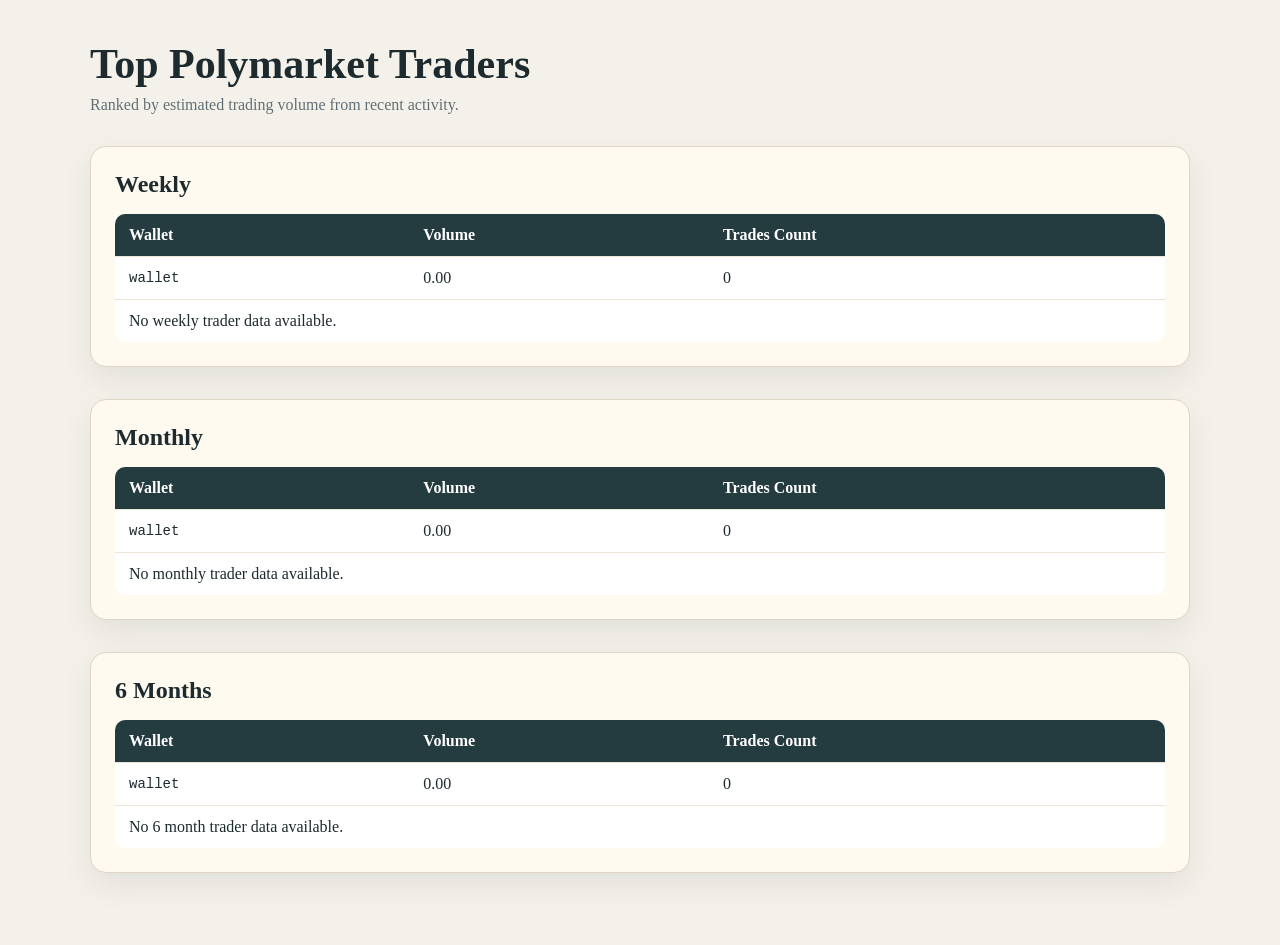
==== src/main/resources/templates/traders.html @ 336e9860 "replace cli tracker with spring boot market monitor" ====
<!DOCTYPE html>
<html lang="en" xmlns:th="http://www.thymeleaf.org">
<head>
    <meta charset="UTF-8">
    <meta name="viewport" content="width=device-width, initial-scale=1.0">
    <title>Top Polymarket Traders</title>
    <style>
        body {
            margin: 0;
            background: #f4f1ea;
            color: #1d2a2e;
            font-family: Georgia, "Times New Roman", serif;
        }

        main {
            max-width: 1100px;
            margin: 0 auto;
            padding: 40px 20px;
        }

        h1 {
            margin: 0 0 8px;
            font-size: 42px;
        }

        .subtitle {
            margin: 0 0 32px;
            color: #617075;
        }

        section {
            margin-bottom: 32px;
            padding: 24px;
            background: #fffaf0;
            border: 1px solid #ded5c5;
            border-radius: 16px;
            box-shadow: 0 12px 30px rgba(29, 42, 46, 0.08);
        }

        h2 {
            margin: 0 0 16px;
            font-size: 24px;
        }

        table {
            width: 100%;
            border-collapse: collapse;
            background: white;
            border-radius: 10px;
            overflow: hidden;
        }

        th, td {
            padding: 12px 14px;
            border-bottom: 1px solid #ece5d8;
            text-align: left;
        }

        th {
            background: #243b3f;
            color: white;
            font-weight: 600;
        }

        td.wallet {
            font-family: "Courier New", monospace;
            font-size: 14px;
            word-break: break-all;
        }

        tr:last-child td {
            border-bottom: none;
        }

        @media (max-width: 700px) {
            main {
                padding: 24px 12px;
            }

            h1 {
                font-size: 32px;
            }

            th, td {
                padding: 10px 8px;
                font-size: 14px;
            }
        }
    </style>
</head>
<body>
<main>
    <h1>Top Polymarket Traders</h1>
    <p class="subtitle">Ranked by estimated trading volume from recent activity.</p>

    <section>
        <h2>Weekly</h2>
        <table>
            <thead>
            <tr>
                <th>Wallet</th>
                <th>Volume</th>
                <th>Trades Count</th>
            </tr>
            </thead>
            <tbody>
            <tr th:each="trader : ${weeklyTraders}">
                <td class="wallet" th:text="${trader.wallet}">wallet</td>
                <td th:text="${#numbers.formatDecimal(trader.totalVolume, 1, 2)}">0.00</td>
                <td th:text="${trader.tradesCount}">0</td>
            </tr>
            <tr th:if="${#lists.isEmpty(weeklyTraders)}">
                <td colspan="3">No weekly trader data available.</td>
            </tr>
            </tbody>
        </table>
    </section>

    <section>
        <h2>Monthly</h2>
        <table>
            <thead>
            <tr>
                <th>Wallet</th>
                <th>Volume</th>
                <th>Trades Count</th>
            </tr>
            </thead>
            <tbody>
            <tr th:each="trader : ${monthlyTraders}">
                <td class="wallet" th:text="${trader.wallet}">wallet</td>
                <td th:text="${#numbers.formatDecimal(trader.totalVolume, 1, 2)}">0.00</td>
                <td th:text="${trader.tradesCount}">0</td>
            </tr>
            <tr th:if="${#lists.isEmpty(monthlyTraders)}">
                <td colspan="3">No monthly trader data available.</td>
            </tr>
            </tbody>
        </table>
    </section>

    <section>
        <h2>6 Months</h2>
        <table>
            <thead>
            <tr>
                <th>Wallet</th>
                <th>Volume</th>
                <th>Trades Count</th>
            </tr>
            </thead>
            <tbody>
            <tr th:each="trader : ${halfYearTraders}">
                <td class="wallet" th:text="${trader.wallet}">wallet</td>
                <td th:text="${#numbers.formatDecimal(trader.totalVolume, 1, 2)}">0.00</td>
                <td th:text="${trader.tradesCount}">0</td>
            </tr>
            <tr th:if="${#lists.isEmpty(halfYearTraders)}">
                <td colspan="3">No 6 month trader data available.</td>
            </tr>
            </tbody>
        </table>
    </section>
</main>
</body>
</html>
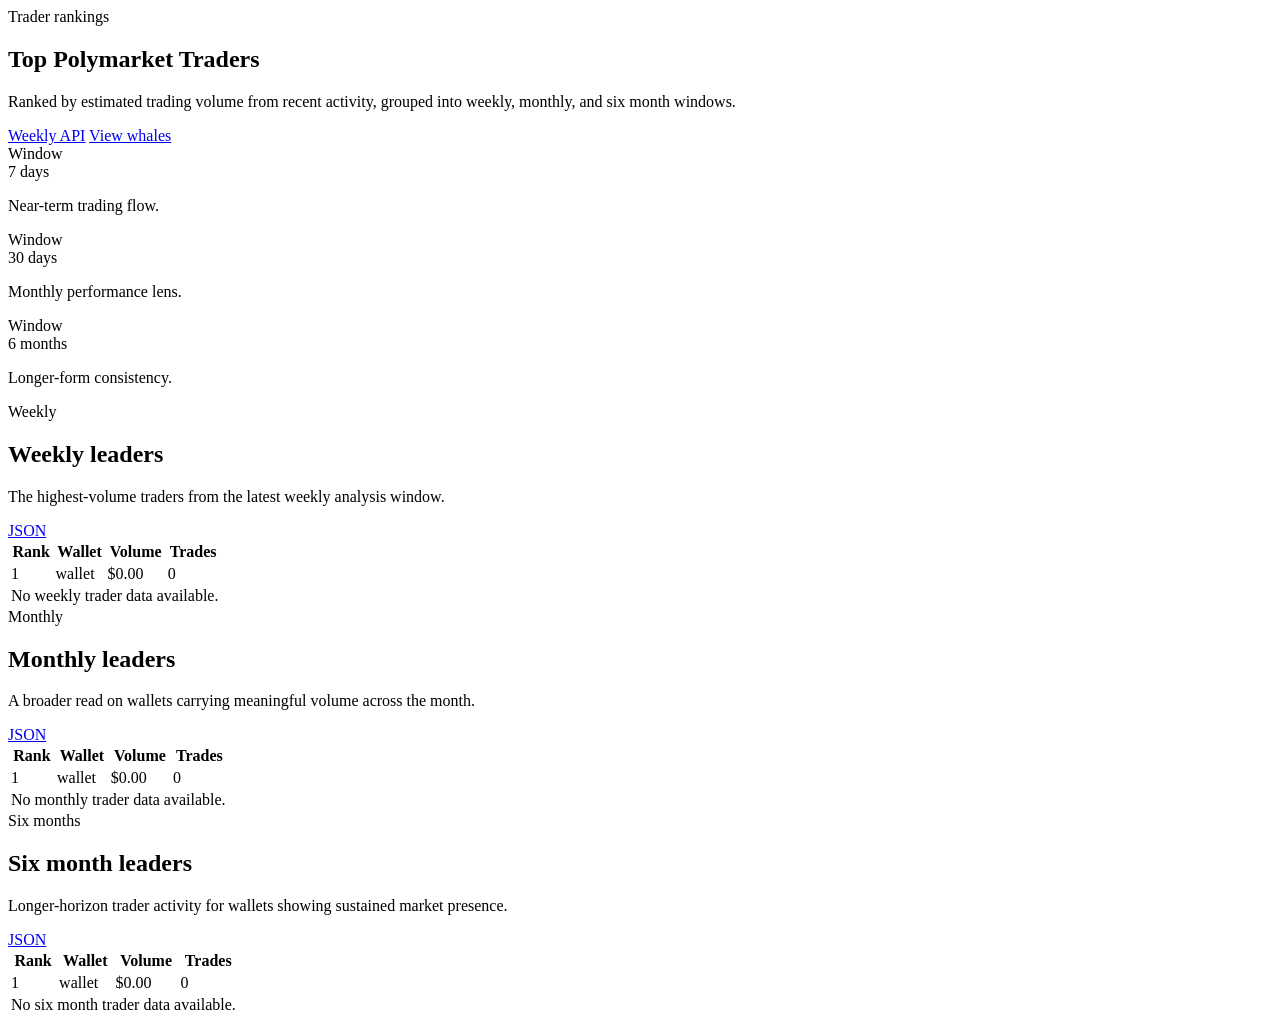
==== commit 75d6d18f: "add UI" ====
--- a/src/main/resources/templates/traders.html
+++ b/src/main/resources/templates/traders.html
@@ -4,163 +4,149 @@
     <meta charset="UTF-8">
     <meta name="viewport" content="width=device-width, initial-scale=1.0">
     <title>Top Polymarket Traders</title>
-    <style>
-        body {
-            margin: 0;
-            background: #f4f1ea;
-            color: #1d2a2e;
-            font-family: Georgia, "Times New Roman", serif;
-        }
-
-        main {
-            max-width: 1100px;
-            margin: 0 auto;
-            padding: 40px 20px;
-        }
-
-        h1 {
-            margin: 0 0 8px;
-            font-size: 42px;
-        }
-
-        .subtitle {
-            margin: 0 0 32px;
-            color: #617075;
-        }
-
-        section {
-            margin-bottom: 32px;
-            padding: 24px;
-            background: #fffaf0;
-            border: 1px solid #ded5c5;
-            border-radius: 16px;
-            box-shadow: 0 12px 30px rgba(29, 42, 46, 0.08);
-        }
-
-        h2 {
-            margin: 0 0 16px;
-            font-size: 24px;
-        }
-
-        table {
-            width: 100%;
-            border-collapse: collapse;
-            background: white;
-            border-radius: 10px;
-            overflow: hidden;
-        }
-
-        th, td {
-            padding: 12px 14px;
-            border-bottom: 1px solid #ece5d8;
-            text-align: left;
-        }
-
-        th {
-            background: #243b3f;
-            color: white;
-            font-weight: 600;
-        }
-
-        td.wallet {
-            font-family: "Courier New", monospace;
-            font-size: 14px;
-            word-break: break-all;
-        }
-
-        tr:last-child td {
-            border-bottom: none;
-        }
-
-        @media (max-width: 700px) {
-            main {
-                padding: 24px 12px;
-            }
-
-            h1 {
-                font-size: 32px;
-            }
-
-            th, td {
-                padding: 10px 8px;
-                font-size: 14px;
-            }
-        }
-    </style>
+    <link rel="stylesheet" th:href="@{/css/market-ui.css}" href="/css/market-ui.css">
 </head>
 <body>
-<main>
-    <h1>Top Polymarket Traders</h1>
-    <p class="subtitle">Ranked by estimated trading volume from recent activity.</p>
+<div class="page-shell">
+    <header th:replace="~{fragments/layout :: siteNav('traders')}"></header>
 
-    <section>
-        <h2>Weekly</h2>
-        <table>
-            <thead>
-            <tr>
-                <th>Wallet</th>
-                <th>Volume</th>
-                <th>Trades Count</th>
-            </tr>
-            </thead>
-            <tbody>
-            <tr th:each="trader : ${weeklyTraders}">
-                <td class="wallet" th:text="${trader.wallet}">wallet</td>
-                <td th:text="${#numbers.formatDecimal(trader.totalVolume, 1, 2)}">0.00</td>
-                <td th:text="${trader.tradesCount}">0</td>
-            </tr>
-            <tr th:if="${#lists.isEmpty(weeklyTraders)}">
-                <td colspan="3">No weekly trader data available.</td>
-            </tr>
-            </tbody>
-        </table>
-    </section>
+    <main>
+        <section class="hero-band hero-band--compact">
+            <div class="container">
+                <span class="badge-pill">Trader rankings</span>
+                <h1 class="page-title">Top Polymarket Traders</h1>
+                <p class="page-intro">Ranked by estimated trading volume from recent activity, grouped into weekly, monthly, and six month windows.</p>
+                <div class="button-row page-actions">
+                    <a class="button-primary" th:href="@{/traders/top/weekly}" href="/traders/top/weekly">Weekly API</a>
+                    <a class="button-outline" th:href="@{/whales/view}" href="/whales/view">View whales</a>
+                </div>
 
-    <section>
-        <h2>Monthly</h2>
-        <table>
-            <thead>
-            <tr>
-                <th>Wallet</th>
-                <th>Volume</th>
-                <th>Trades Count</th>
-            </tr>
-            </thead>
-            <tbody>
-            <tr th:each="trader : ${monthlyTraders}">
-                <td class="wallet" th:text="${trader.wallet}">wallet</td>
-                <td th:text="${#numbers.formatDecimal(trader.totalVolume, 1, 2)}">0.00</td>
-                <td th:text="${trader.tradesCount}">0</td>
-            </tr>
-            <tr th:if="${#lists.isEmpty(monthlyTraders)}">
-                <td colspan="3">No monthly trader data available.</td>
-            </tr>
-            </tbody>
-        </table>
-    </section>
+                <div class="metric-grid" aria-label="Ranking windows">
+                    <div class="metric-card">
+                        <div class="metric-label">Window</div>
+                        <div class="metric-value">7 days</div>
+                        <p class="metric-copy">Near-term trading flow.</p>
+                    </div>
+                    <div class="metric-card">
+                        <div class="metric-label">Window</div>
+                        <div class="metric-value">30 days</div>
+                        <p class="metric-copy">Monthly performance lens.</p>
+                    </div>
+                    <div class="metric-card">
+                        <div class="metric-label">Window</div>
+                        <div class="metric-value">6 months</div>
+                        <p class="metric-copy">Longer-form consistency.</p>
+                    </div>
+                </div>
+            </div>
+        </section>
 
-    <section>
-        <h2>6 Months</h2>
-        <table>
-            <thead>
-            <tr>
-                <th>Wallet</th>
-                <th>Volume</th>
-                <th>Trades Count</th>
-            </tr>
-            </thead>
-            <tbody>
-            <tr th:each="trader : ${halfYearTraders}">
-                <td class="wallet" th:text="${trader.wallet}">wallet</td>
-                <td th:text="${#numbers.formatDecimal(trader.totalVolume, 1, 2)}">0.00</td>
-                <td th:text="${trader.tradesCount}">0</td>
-            </tr>
-            <tr th:if="${#lists.isEmpty(halfYearTraders)}">
-                <td colspan="3">No 6 month trader data available.</td>
-            </tr>
-            </tbody>
-        </table>
-    </section>
-</main>
+        <div class="content-stack container">
+            <section class="data-section" aria-labelledby="weekly-heading">
+                <div class="data-section__header">
+                    <div>
+                        <span class="badge-pill">Weekly</span>
+                        <h2 class="data-section__title" id="weekly-heading">Weekly leaders</h2>
+                        <p class="data-section__copy">The highest-volume traders from the latest weekly analysis window.</p>
+                    </div>
+                    <a class="button-outline" th:href="@{/traders/top/weekly}" href="/traders/top/weekly">JSON</a>
+                </div>
+                <div class="table-wrap">
+                    <table class="data-table">
+                        <thead>
+                        <tr>
+                            <th>Rank</th>
+                            <th>Wallet</th>
+                            <th>Volume</th>
+                            <th>Trades</th>
+                        </tr>
+                        </thead>
+                        <tbody>
+                        <tr th:each="trader, traderStat : ${weeklyTraders}">
+                            <td class="rank-cell" data-label="Rank" th:text="${traderStat.count}">1</td>
+                            <td class="wallet-code" data-label="Wallet" th:text="${trader.wallet}">wallet</td>
+                            <td class="number-cell" data-label="Volume" th:text="${'$' + #numbers.formatDecimal(trader.totalVolume, 1, 2)}">$0.00</td>
+                            <td class="number-cell" data-label="Trades" th:text="${trader.tradesCount}">0</td>
+                        </tr>
+                        <tr th:if="${#lists.isEmpty(weeklyTraders)}">
+                            <td class="empty-state" colspan="4">No weekly trader data available.</td>
+                        </tr>
+                        </tbody>
+                    </table>
+                </div>
+            </section>
+
+            <section class="data-section" aria-labelledby="monthly-heading">
+                <div class="data-section__header">
+                    <div>
+                        <span class="badge-pill">Monthly</span>
+                        <h2 class="data-section__title" id="monthly-heading">Monthly leaders</h2>
+                        <p class="data-section__copy">A broader read on wallets carrying meaningful volume across the month.</p>
+                    </div>
+                    <a class="button-outline" th:href="@{/traders/top/monthly}" href="/traders/top/monthly">JSON</a>
+                </div>
+                <div class="table-wrap">
+                    <table class="data-table">
+                        <thead>
+                        <tr>
+                            <th>Rank</th>
+                            <th>Wallet</th>
+                            <th>Volume</th>
+                            <th>Trades</th>
+                        </tr>
+                        </thead>
+                        <tbody>
+                        <tr th:each="trader, traderStat : ${monthlyTraders}">
+                            <td class="rank-cell" data-label="Rank" th:text="${traderStat.count}">1</td>
+                            <td class="wallet-code" data-label="Wallet" th:text="${trader.wallet}">wallet</td>
+                            <td class="number-cell" data-label="Volume" th:text="${'$' + #numbers.formatDecimal(trader.totalVolume, 1, 2)}">$0.00</td>
+                            <td class="number-cell" data-label="Trades" th:text="${trader.tradesCount}">0</td>
+                        </tr>
+                        <tr th:if="${#lists.isEmpty(monthlyTraders)}">
+                            <td class="empty-state" colspan="4">No monthly trader data available.</td>
+                        </tr>
+                        </tbody>
+                    </table>
+                </div>
+            </section>
+
+            <section class="data-section" aria-labelledby="half-year-heading">
+                <div class="data-section__header">
+                    <div>
+                        <span class="badge-pill">Six months</span>
+                        <h2 class="data-section__title" id="half-year-heading">Six month leaders</h2>
+                        <p class="data-section__copy">Longer-horizon trader activity for wallets showing sustained market presence.</p>
+                    </div>
+                    <a class="button-outline" th:href="@{/traders/top/half-year}" href="/traders/top/half-year">JSON</a>
+                </div>
+                <div class="table-wrap">
+                    <table class="data-table">
+                        <thead>
+                        <tr>
+                            <th>Rank</th>
+                            <th>Wallet</th>
+                            <th>Volume</th>
+                            <th>Trades</th>
+                        </tr>
+                        </thead>
+                        <tbody>
+                        <tr th:each="trader, traderStat : ${halfYearTraders}">
+                            <td class="rank-cell" data-label="Rank" th:text="${traderStat.count}">1</td>
+                            <td class="wallet-code" data-label="Wallet" th:text="${trader.wallet}">wallet</td>
+                            <td class="number-cell" data-label="Volume" th:text="${'$' + #numbers.formatDecimal(trader.totalVolume, 1, 2)}">$0.00</td>
+                            <td class="number-cell" data-label="Trades" th:text="${trader.tradesCount}">0</td>
+                        </tr>
+                        <tr th:if="${#lists.isEmpty(halfYearTraders)}">
+                            <td class="empty-state" colspan="4">No six month trader data available.</td>
+                        </tr>
+                        </tbody>
+                    </table>
+                </div>
+            </section>
+        </div>
+    </main>
+
+    <footer th:replace="~{fragments/layout :: siteFooter}"></footer>
+</div>
 </body>
 </html>
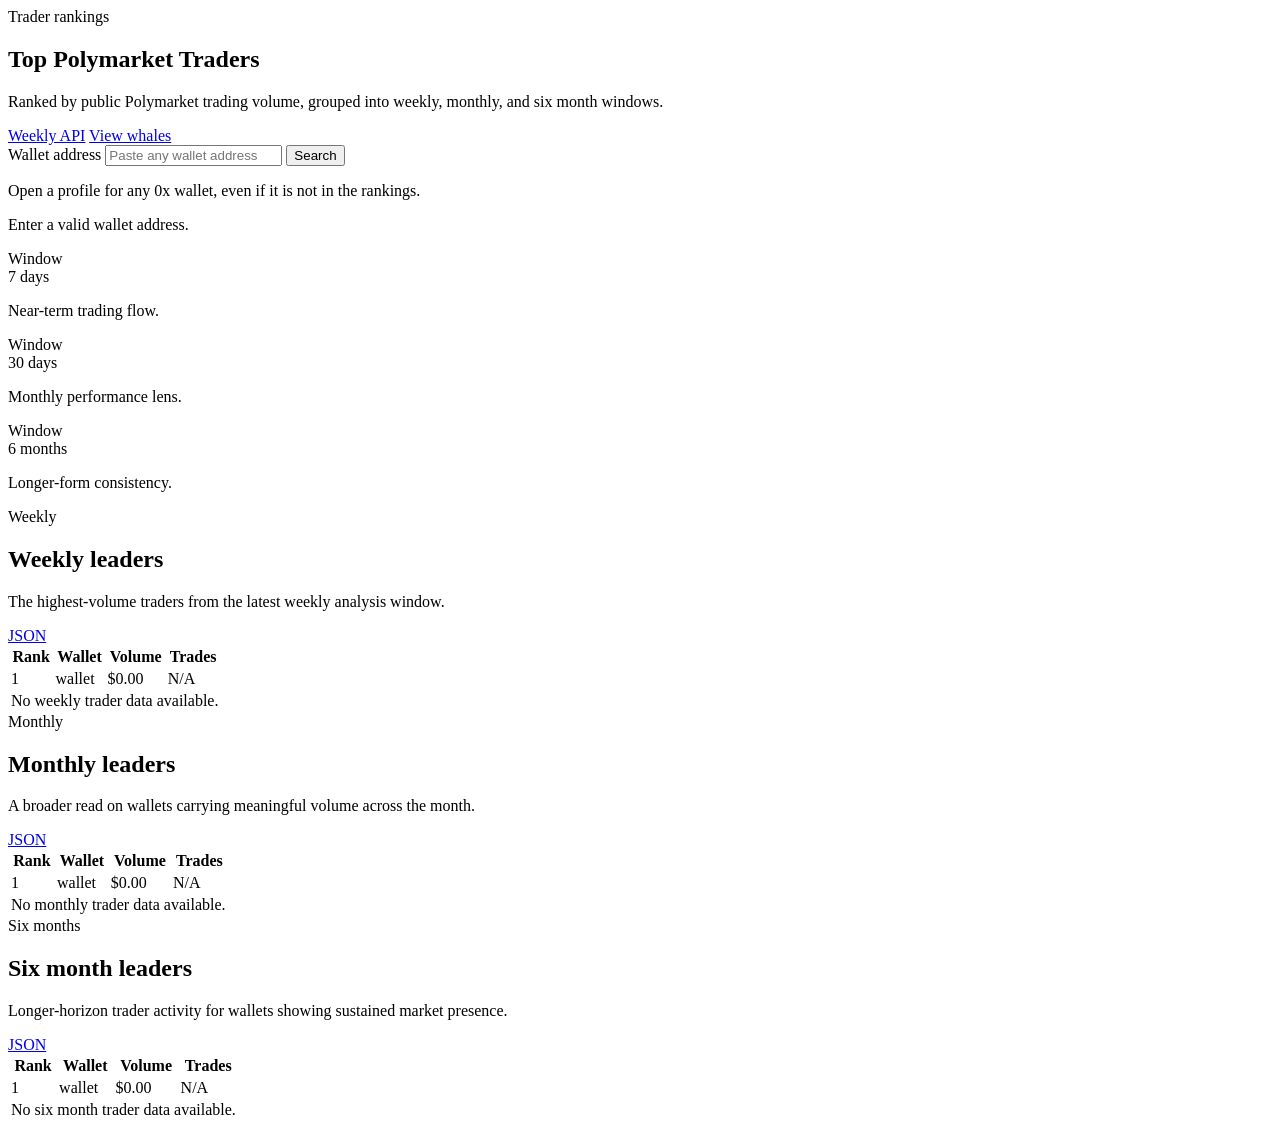
==== commit d8bf3d0c: "add wallet search and trader profiles" ====
--- a/src/main/resources/templates/traders.html
+++ b/src/main/resources/templates/traders.html
@@ -15,11 +15,27 @@
             <div class="container">
                 <span class="badge-pill">Trader rankings</span>
                 <h1 class="page-title">Top Polymarket Traders</h1>
-                <p class="page-intro">Ranked by estimated trading volume from recent activity, grouped into weekly, monthly, and six month windows.</p>
+                <p class="page-intro">Ranked by public Polymarket trading volume, grouped into weekly, monthly, and six month windows.</p>
                 <div class="button-row page-actions">
                     <a class="button-primary" th:href="@{/traders/top/weekly}" href="/traders/top/weekly">Weekly API</a>
                     <a class="button-outline" th:href="@{/whales/view}" href="/whales/view">View whales</a>
                 </div>
+
+                <form class="wallet-search wallet-search--hero" th:action="@{/wallet/search}" action="/wallet/search" method="get" role="search" aria-label="Open trader profile by wallet">
+                    <label class="sr-only" for="traders-wallet-search">Wallet address</label>
+                    <input class="wallet-search__input"
+                           id="traders-wallet-search"
+                           name="wallet"
+                           type="search"
+                           placeholder="Paste any wallet address"
+                           autocomplete="off"
+                           autocapitalize="none"
+                           spellcheck="false"
+                           th:value="${walletSearchValue}">
+                    <button class="wallet-search__button" type="submit">Search</button>
+                </form>
+                <p class="wallet-search__hint">Open a profile for any 0x wallet, even if it is not in the rankings.</p>
+                <p class="wallet-search__error" th:if="${walletSearchError}" th:text="${walletSearchError}">Enter a valid wallet address.</p>
 
                 <div class="metric-grid" aria-label="Ranking windows">
                     <div class="metric-card">
@@ -64,9 +80,11 @@
                         <tbody>
                         <tr th:each="trader, traderStat : ${weeklyTraders}">
                             <td class="rank-cell" data-label="Rank" th:text="${traderStat.count}">1</td>
-                            <td class="wallet-code" data-label="Wallet" th:text="${trader.wallet}">wallet</td>
+                            <td data-label="Wallet">
+                                <a class="wallet-code wallet-link" th:href="@{/trader/{wallet}(wallet=${trader.wallet})}" th:text="${trader.wallet}">wallet</a>
+                            </td>
                             <td class="number-cell" data-label="Volume" th:text="${'$' + #numbers.formatDecimal(trader.totalVolume, 1, 2)}">$0.00</td>
-                            <td class="number-cell" data-label="Trades" th:text="${trader.tradesCount}">0</td>
+                            <td class="number-cell" data-label="Trades" th:text="${trader.tradesCount == null ? 'N/A' : trader.tradesCount}">N/A</td>
                         </tr>
                         <tr th:if="${#lists.isEmpty(weeklyTraders)}">
                             <td class="empty-state" colspan="4">No weekly trader data available.</td>
@@ -98,9 +116,11 @@
                         <tbody>
                         <tr th:each="trader, traderStat : ${monthlyTraders}">
                             <td class="rank-cell" data-label="Rank" th:text="${traderStat.count}">1</td>
-                            <td class="wallet-code" data-label="Wallet" th:text="${trader.wallet}">wallet</td>
+                            <td data-label="Wallet">
+                                <a class="wallet-code wallet-link" th:href="@{/trader/{wallet}(wallet=${trader.wallet})}" th:text="${trader.wallet}">wallet</a>
+                            </td>
                             <td class="number-cell" data-label="Volume" th:text="${'$' + #numbers.formatDecimal(trader.totalVolume, 1, 2)}">$0.00</td>
-                            <td class="number-cell" data-label="Trades" th:text="${trader.tradesCount}">0</td>
+                            <td class="number-cell" data-label="Trades" th:text="${trader.tradesCount == null ? 'N/A' : trader.tradesCount}">N/A</td>
                         </tr>
                         <tr th:if="${#lists.isEmpty(monthlyTraders)}">
                             <td class="empty-state" colspan="4">No monthly trader data available.</td>
@@ -132,9 +152,11 @@
                         <tbody>
                         <tr th:each="trader, traderStat : ${halfYearTraders}">
                             <td class="rank-cell" data-label="Rank" th:text="${traderStat.count}">1</td>
-                            <td class="wallet-code" data-label="Wallet" th:text="${trader.wallet}">wallet</td>
+                            <td data-label="Wallet">
+                                <a class="wallet-code wallet-link" th:href="@{/trader/{wallet}(wallet=${trader.wallet})}" th:text="${trader.wallet}">wallet</a>
+                            </td>
                             <td class="number-cell" data-label="Volume" th:text="${'$' + #numbers.formatDecimal(trader.totalVolume, 1, 2)}">$0.00</td>
-                            <td class="number-cell" data-label="Trades" th:text="${trader.tradesCount}">0</td>
+                            <td class="number-cell" data-label="Trades" th:text="${trader.tradesCount == null ? 'N/A' : trader.tradesCount}">N/A</td>
                         </tr>
                         <tr th:if="${#lists.isEmpty(halfYearTraders)}">
                             <td class="empty-state" colspan="4">No six month trader data available.</td>
